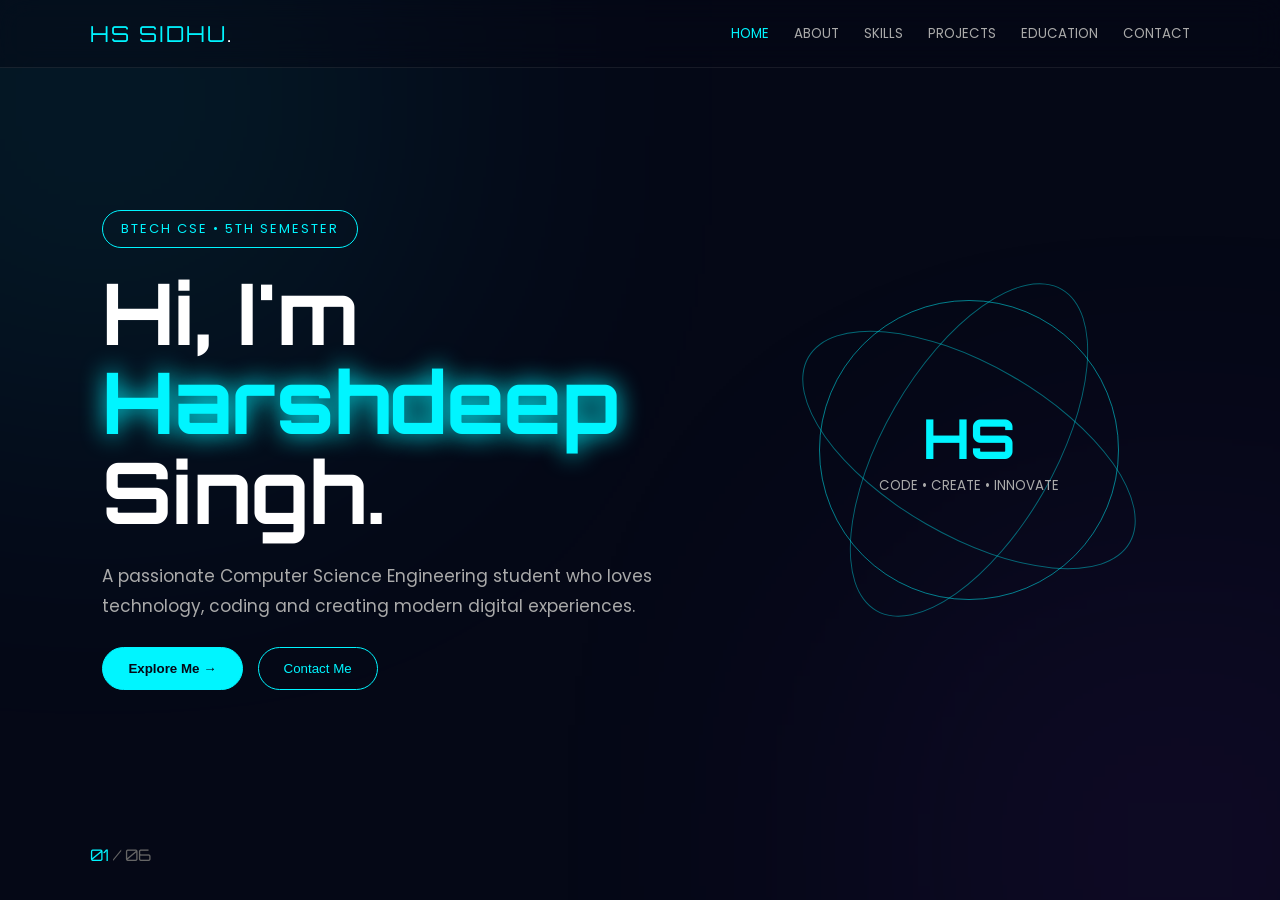
==== index.html @ 6d8c3c1b "Rename Harshdeep Singh.html to index.html" ====
<!DOCTYPE html>
<html lang="en">
<head>
<meta charset="UTF-8">
<meta name="viewport" content="width=device-width, initial-scale=1.0">
<title>Harshdeep Singh | CSE Student</title>

<style>
@import url('https://fonts.googleapis.com/css2?family=Orbitron:wght@400;500;600;700;800&family=Poppins:wght@300;400;500;600;700&display=swap');

*{
    margin:0;
    padding:0;
    box-sizing:border-box;
    scroll-behavior:smooth;
}

body{
    font-family:'Poppins',sans-serif;
    background:#050816;
    color:white;
    overflow:hidden;
}

/* BACKGROUND */
body::before{
    content:"";
    position:fixed;
    width:500px;
    height:500px;
    background:#00f5ff;
    filter:blur(180px);
    opacity:.12;
    top:-150px;
    left:-150px;
    z-index:-2;
}

body::after{
    content:"";
    position:fixed;
    width:500px;
    height:500px;
    background:#8a2be2;
    filter:blur(180px);
    opacity:.12;
    bottom:-200px;
    right:-150px;
    z-index:-2;
}

/* SLIDER */
.slider{
    width:100vw;
    height:100vh;
    display:flex;
    transition:transform .8s cubic-bezier(.77,0,.18,1);
}

.slide{
    min-width:100vw;
    height:100vh;
    padding:70px 8%;
    display:flex;
    align-items:center;
    justify-content:center;
    position:relative;
}

/* NAVBAR */
.navbar{
    position:fixed;
    top:0;
    left:0;
    width:100%;
    padding:20px 7%;
    display:flex;
    justify-content:space-between;
    align-items:center;
    z-index:100;
    background:rgba(5,8,22,.45);
    backdrop-filter:blur(15px);
    border-bottom:1px solid rgba(255,255,255,.08);
}

.logo{
    font-family:'Orbitron';
    font-size:22px;
    color:#00f5ff;
    letter-spacing:2px;
}

.logo span{
    color:#fff;
}

.menu{
    display:flex;
    gap:25px;
}

.menu button{
    background:none;
    border:none;
    color:#aaa;
    cursor:pointer;
    font-family:'Poppins';
    transition:.3s;
}

.menu button:hover,
.menu button.active{
    color:#00f5ff;
}

/* HOME */
.home-content{
    max-width:1100px;
    width:100%;
    display:grid;
    grid-template-columns:1.3fr .7fr;
    gap:50px;
    align-items:center;
}

.tag{
    display:inline-block;
    border:1px solid #00f5ff;
    color:#00f5ff;
    padding:8px 18px;
    border-radius:30px;
    font-size:13px;
    letter-spacing:2px;
    margin-bottom:20px;
}

h1{
    font-family:'Orbitron';
    font-size:clamp(42px,7vw,85px);
    line-height:1.05;
}

h1 span{
    color:#00f5ff;
    text-shadow:0 0 25px #00f5ff;
}

.home-text p{
    color:#aaa;
    margin:25px 0;
    max-width:600px;
    font-size:17px;
    line-height:1.8;
}

.buttons{
    display:flex;
    gap:15px;
}

.btn{
    padding:13px 25px;
    border-radius:30px;
    border:1px solid #00f5ff;
    color:#00f5ff;
    background:transparent;
    cursor:pointer;
    text-decoration:none;
    transition:.3s;
}

.btn.primary{
    background:#00f5ff;
    color:#050816;
    font-weight:bold;
}

.btn:hover{
    transform:translateY(-4px);
    box-shadow:0 0 25px rgba(0,245,255,.4);
}

/* PROFILE ORB */
.orb{
    width:300px;
    height:300px;
    border-radius:50%;
    border:1px solid rgba(0,245,255,.5);
    display:flex;
    align-items:center;
    justify-content:center;
    position:relative;
    animation:float 4s ease-in-out infinite;
}

.orb::before,
.orb::after{
    content:"";
    position:absolute;
    border-radius:50%;
    border:1px solid rgba(0,245,255,.4);
}

.orb::before{
    width:370px;
    height:170px;
    transform:rotate(30deg);
}

.orb::after{
    width:170px;
    height:370px;
    transform:rotate(30deg);
}

.orb-text{
    text-align:center;
    z-index:2;
}

.orb-text strong{
    display:block;
    font-family:'Orbitron';
    font-size:55px;
    color:#00f5ff;
}

.orb-text small{
    color:#aaa;
}

@keyframes float{
    50%{transform:translateY(-20px)}
}

/* GENERAL */
.container{
    width:100%;
    max-width:1100px;
}

.section-title{
    font-family:'Orbitron';
    font-size:40px;
    margin-bottom:40px;
}

.section-title span{
    color:#00f5ff;
}

.subtitle{
    color:#777;
    margin-bottom:30px;
}

/* ABOUT */
.about-grid{
    display:grid;
    grid-template-columns:1fr 1fr;
    gap:35px;
}

.glass{
    background:rgba(255,255,255,.04);
    border:1px solid rgba(255,255,255,.1);
    border-radius:20px;
    padding:30px;
    backdrop-filter:blur(15px);
    transition:.4s;
}

.glass:hover{
    transform:translateY(-8px);
    border-color:#00f5ff;
    box-shadow:0 0 30px rgba(0,245,255,.1);
}

.glass h3{
    color:#00f5ff;
    margin-bottom:15px;
}

.glass p{
    color:#aaa;
    line-height:1.8;
}

.info{
    display:grid;
    grid-template-columns:1fr 1fr;
    gap:15px;
    margin-top:20px;
}

.info div{
    padding:15px;
    background:rgba(0,245,255,.04);
    border-radius:10px;
}

.info b{
    color:#00f5ff;
    display:block;
    font-size:13px;
    margin-bottom:5px;
}

/* SKILLS */
.skills-grid{
    display:grid;
    grid-template-columns:1fr 1fr;
    gap:20px;
}

.skill{
    margin-bottom:20px;
}

.skill-header{
    display:flex;
    justify-content:space-between;
    margin-bottom:8px;
}

.skill-header span:first-child{
    color:#ddd;
}

.skill-header span:last-child{
    color:#00f5ff;
}

.bar{
    height:7px;
    background:#151a2e;
    border-radius:10px;
    overflow:hidden;
}

.progress{
    height:100%;
    background:linear-gradient(90deg,#00f5ff,#8a2be2);
    border-radius:10px;
    animation:load 2s ease;
}

@keyframes load{
    from{width:0}
}

/* PROJECTS */
.projects{
    display:grid;
    grid-template-columns:repeat(3,1fr);
    gap:20px;
}

.project{
    padding:25px;
    min-height:230px;
    border-radius:20px;
    background:linear-gradient(145deg,rgba(255,255,255,.07),rgba(255,255,255,.02));
    border:1px solid rgba(255,255,255,.1);
    transition:.4s;
    position:relative;
    overflow:hidden;
}

.project:hover{
    transform:translateY(-10px) scale(1.02);
    border-color:#00f5ff;
}

.project-number{
    font-family:'Orbitron';
    font-size:45px;
    color:rgba(0,245,255,.15);
    position:absolute;
    right:15px;
    top:5px;
}

.project h3{
    color:#00f5ff;
    margin:20px 0 10px;
}

.project p{
    color:#999;
    font-size:14px;
    line-height:1.7;
}

.project-tag{
    display:inline-block;
    margin-top:15px;
    padding:5px 10px;
    background:rgba(0,245,255,.1);
    color:#00f5ff;
    border-radius:5px;
    font-size:11px;
}

/* EDUCATION */
.timeline{
    border-left:2px solid #00f5ff;
    padding-left:30px;
}

.timeline-item{
    position:relative;
    margin-bottom:35px;
}

.timeline-item::before{
    content:"";
    position:absolute;
    width:12px;
    height:12px;
    border-radius:50%;
    background:#00f5ff;
    left:-37px;
    top:5px;
    box-shadow:0 0 15px #00f5ff;
}

.timeline-item h3{
    color:#00f5ff;
}

.timeline-item h4{
    margin:5px 0;
}

.timeline-item p{
    color:#999;
}

/* CONTACT */
.contact{
    display:grid;
    grid-template-columns:1fr 1fr;
    gap:50px;
    align-items:center;
}

.contact h2{
    font-family:'Orbitron';
    font-size:45px;
}

.contact h2 span{
    color:#00f5ff;
}

.contact p{
    color:#999;
    line-height:1.8;
    margin:20px 0;
}

.socials{
    display:flex;
    flex-wrap:wrap;
    gap:15px;
}

.social{
    padding:13px 20px;
    border:1px solid rgba(255,255,255,.15);
    border-radius:30px;
    color:#ccc;
    text-decoration:none;
    transition:.3s;
}

.social:hover{
    color:#00f5ff;
    border-color:#00f5ff;
    transform:translateY(-4px);
}

/* NAV ARROWS */
.controls{
    position:fixed;
    bottom:30px;
    right:7%;
    z-index:100;
    display:flex;
    gap:10px;
}

.arrow{
    width:45px;
    height:45px;
    border-radius:50%;
    border:1px solid #00f5ff;
    background:rgba(0,0,0,.4);
    color:#00f5ff;
    cursor:pointer;
    font-size:18px;
    transition:.3s;
}

.arrow:hover{
    background:#00f5ff;
    color:#050816;
}

/* PAGE COUNTER */
.counter{
    position:fixed;
    bottom:35px;
    left:7%;
    z-index:100;
    font-family:'Orbitron';
    color:#666;
}

.counter span{
    color:#00f5ff;
}

/* RESPONSIVE */
@media(max-width:800px){

    body{
        overflow:hidden;
    }

    .navbar{
        padding:18px 5%;
    }

    .menu{
        display:none;
    }

    .slide{
        padding:90px 7% 70px;
        overflow-y:auto;
    }

    .home-content,
    .about-grid,
    .skills-grid,
    .contact{
        grid-template-columns:1fr;
    }

    .orb{
        width:190px;
        height:190px;
        margin:auto;
    }

    .orb::before{
        width:240px;
    }

    .orb::after{
        height:240px;
    }

    .orb-text strong{
        font-size:35px;
    }

    .projects{
        grid-template-columns:1fr;
    }

    h1{
        font-size:45px;
    }

    .section-title{
        font-size:30px;
    }

    .contact h2{
        font-size:35px;
    }
}
</style>
</head>

<body>

<!-- NAVBAR -->
<nav class="navbar">

    <div class="logo">
        HS SIDHU<span>.</span>
    </div>

    <div class="menu">
        <button onclick="goTo(0)" class="active">HOME</button>
        <button onclick="goTo(1)">ABOUT</button>
        <button onclick="goTo(2)">SKILLS</button>
        <button onclick="goTo(3)">PROJECTS</button>
        <button onclick="goTo(4)">EDUCATION</button>
        <button onclick="goTo(5)">CONTACT</button>
    </div>

</nav>


<!-- SLIDES -->
<div class="slider" id="slider">

    <!-- HOME -->
    <section class="slide">

        <div class="home-content">

            <div class="home-text">

                <div class="tag">
                    BTECH CSE • 5TH SEMESTER
                </div>

                <h1>
                    Hi, I'm<br>
                    <span>Harshdeep</span><br>
                    Singh.
                </h1>

                <p>
                    A passionate Computer Science Engineering student
                    who loves technology, coding and creating modern
                    digital experiences.
                </p>

                <div class="buttons">
                    <button class="btn primary" onclick="goTo(1)">
                        Explore Me →
                    </button>

                    <button class="btn" onclick="goTo(5)">
                        Contact Me
                    </button>
                </div>

            </div>

            <div class="orb">

                <div class="orb-text">
                    <strong>HS</strong>
                    <small>CODE • CREATE • INNOVATE</small>
                </div>

            </div>

        </div>

    </section>


    <!-- ABOUT -->
    <section class="slide">

        <div class="container">

            <div class="section-title">
                About <span>Me</span>
            </div>

            <p class="subtitle">
                A little introduction about who I am.
            </p>

            <div class="about-grid">

                <div class="glass">

                    <h3>Who Am I?</h3>

                    <p>
                        I'm Harshdeep Singh, a B.Tech Computer Science
                        Engineering student currently studying in my
                        5th semester. I am interested in software
                        development, web technologies and learning
                        new technologies.
                    </p>

                    <p style="margin-top:15px;">
                        My goal is to continuously improve my technical
                        skills and build projects that combine
                        creativity with technology.
                    </p>

                </div>

                <div class="glass">

                    <h3>Quick Info</h3>

                    <div class="info">

                        <div>
                            <b>NAME</b>
                            Harshdeep Singh
                        </div>

                        <div>
                            <b>COURSE</b>
                            B.Tech CSE
                        </div>

                        <div>
                            <b>SEMESTER</b>
                            5th Semester
                        </div>

                        <div>
                            <b>FIELD</b>
                            Computer Science
                        </div>

                        <div>
                            <b>INTEREST</b>
                            Technology
                        </div>

                        <div>
                            <b>GOAL</b>
                            Software Developer
                        </div>

                    </div>

                </div>

            </div>

        </div>

    </section>


    <!-- SKILLS -->
    <section class="slide">

        <div class="container">

            <div class="section-title">
                My <span>Skills</span>
            </div>

            <p class="subtitle">
                Technologies and areas I'm currently learning.
            </p>

            <div class="skills-grid">

                <div class="glass">

                    <div class="skill">
                        <div class="skill-header">
                            <span>HTML</span>
                            <span>90%</span>
                        </div>

                        <div class="bar">
                            <div class="progress" style="width:90%"></div>
                        </div>
                    </div>

                    <div class="skill">
                        <div class="skill-header">
                            <span>CSS</span>
                            <span>85%</span>
                        </div>

                        <div class="bar">
                            <div class="progress" style="width:85%"></div>
                        </div>
                    </div>

                    <div class="skill">
                        <div class="skill-header">
                            <span>JavaScript</span>
                            <span>75%</span>
                        </div>

                        <div class="bar">
                            <div class="progress" style="width:75%"></div>
                        </div>
                    </div>

                    <div class="skill">
                        <div class="skill-header">
                            <span>Python</span>
                            <span>70%</span>
                        </div>

                        <div class="bar">
                            <div class="progress" style="width:70%"></div>
                        </div>
                    </div>

                </div>


                <div class="glass">

                    <div class="skill">
                        <div class="skill-header">
                            <span>C / C++</span>
                            <span>75%</span>
                        </div>

                        <div class="bar">
                            <div class="progress" style="width:75%"></div>
                        </div>
                    </div>

                    <div class="skill">
                        <div class="skill-header">
                            <span>SQL</span>
                            <span>65%</span>
                        </div>

                        <div class="bar">
                            <div class="progress" style="width:65%"></div>
                        </div>
                    </div>

                    <div class="skill">
                        <div class="skill-header">
                            <span>Problem Solving</span>
                            <span>80%</span>
                        </div>

                        <div class="bar">
                            <div class="progress" style="width:80%"></div>
                        </div>
                    </div>

                    <div class="skill">
                        <div class="skill-header">
                            <span>UI Design</span>
                            <span>70%</span>
                        </div>

                        <div class="bar">
                            <div class="progress" style="width:70%"></div>
                        </div>
                    </div>

                </div>

            </div>

        </div>

    </section>


    <!-- PROJECTS -->
    <section class="slide">

        <div class="container">

            <div class="section-title">
                My <span>Projects</span>
            </div>

            <p class="subtitle">
                Some projects that represent my learning and creativity.
            </p>

            <div class="projects">

                <div class="project">

                    <div class="project-number">01</div>

                    <h3>Portfolio Website</h3>

                    <p>
                        A modern responsive personal portfolio website
                        designed to showcase my skills, projects and
                        academic journey.
                    </p>

                    <span class="project-tag">
                        HTML • CSS • JavaScript
                    </span>

                </div>


                <div class="project">

                    <div class="project-number">02</div>

                    <h3>Student Management</h3>

                    <p>
                        A student management system concept for storing
                        and managing student information efficiently.
                    </p>

                    <span class="project-tag">
                        C++ • SQL
                    </span>

                </div>


                <div class="project">

                    <div class="project-number">03</div>

                    <h3>Web Application</h3>

                    <p>
                        A responsive web application created to
                        experiment with modern frontend design and
                        JavaScript interactions.
                    </p>

                    <span class="project-tag">
                        HTML • CSS • JS
                    </span>

                </div>

            </div>

        </div>

    </section>


    <!-- EDUCATION -->
    <section class="slide">

        <div class="container">

            <div class="section-title">
                My <span>Journey</span>
            </div>

            <p class="subtitle">
                My educational journey so far.
            </p>

            <div class="timeline">

                <div class="timeline-item">

                    <h3>2024 — Present</h3>

                    <h4>B.Tech Computer Science Engineering</h4>

                    <p>
                        Currently pursuing B.Tech CSE and studying
                        in 5th semester.
                    </p>

                </div>


                <div class="timeline-item">

                    <h3>2023 — 2024</h3>

                    <h4>Higher Secondary Education</h4>

                    <p>
                        Completed higher secondary education and
                        developed interest in computer science.
                    </p>

                </div>


                <div class="timeline-item">

                    <h3>Academic Growth</h3>

                    <h4>Learning • Exploring • Building</h4>

                    <p>
                        Continuously improving programming skills,
                        exploring web development and building
                        personal projects.
                    </p>

                </div>

            </div>

        </div>

    </section>


    <!-- CONTACT -->
    <section class="slide">

        <div class="container">

            <div class="contact">

                <div>

                    <div class="tag">
                        LET'S CONNECT
                    </div>

                    <h2>
                        Let's build<br>
                        something <span>great.</span>
                    </h2>

                    <p>
                        I'm always interested in learning new things,
                        working on interesting projects and connecting
                        with people who love technology.
                    </p>

                    <div class="socials">

                        <a class="social"
                           href="https://instagram.com/harsh_sidhux"
                           target="_blank">
                           Instagram
                        </a>

                        <a class="social"
                           href="https://facebook.com/Sidhu.harshx"
                           target="_blank">
                           Facebook
                        </a>

                        <a class="social"
                           href="sidhuharsh739@gmail.com">
                           Email
                        </a>

                    </div>

                </div>


                <div class="glass">

                    <h3>CONTACT DETAILS</h3>

                    <div class="info">

                        <div>
                            <b>NAME</b>
                            Harshdeep Singh
                        </div>

                        <div>
                            <b>COURSE</b>
                            B.Tech CSE
                        </div>

                        <div>
                            <b>SEMESTER</b>
                            5th
                        </div>

                        <div>
                            <b>STATUS</b>
                            Student
                        </div>

                    </div>

                    <br>

                    <p>
                        📧 sidhuharsh739@gmail.com
                    </p>

                    <p>
                        📱 +91 98726 56581
                    </p>

                </div>

            </div>

        </div>

    </section>

</div>


<!-- PAGE COUNTER -->
<div class="counter">
    <span id="current">01</span> / 06
</div>

<script>

let currentSlide = 0;

const slider = document.getElementById("slider");
const counter = document.getElementById("current");
const menuButtons = document.querySelectorAll(".menu button");

function goTo(index){

    if(index < 0) index = 0;
    if(index > 5) index = 5;

    currentSlide = index;

    slider.style.transform =
        `translateX(-${currentSlide * 100}vw)`;

    counter.textContent =
        String(currentSlide + 1).padStart(2,'0');

    menuButtons.forEach((button,i)=>{
        button.classList.toggle(
            "active",
            i === currentSlide
        );
    });
}

function nextSlide(){

    if(currentSlide < 5){
        goTo(currentSlide + 1);
    }else{
        goTo(0);
    }

}

function previousSlide(){

    if(currentSlide > 0){
        goTo(currentSlide - 1);
    }else{
        goTo(5);
    }

}


/* KEYBOARD NAVIGATION */

document.addEventListener("keydown",function(e){

    if(e.key === "ArrowRight"){
        nextSlide();
    }

    if(e.key === "ArrowLeft"){
        previousSlide();
    }

});


/* MOUSE WHEEL NAVIGATION */

let wheelLock = false;

document.addEventListener("wheel",function(e){

    if(wheelLock) return;

    wheelLock = true;

    if(e.deltaY > 0){
        nextSlide();
    }else{
        previousSlide();
    }

    setTimeout(()=>{
        wheelLock = false;
    },900);

});


/* TOUCH SWIPE */

let touchStart = 0;

document.addEventListener("touchstart",function(e){
    touchStart = e.changedTouches[0].screenX;
});

document.addEventListener("touchend",function(e){

    let touchEnd = e.changedTouches[0].screenX;

    if(touchStart - touchEnd > 50){
        nextSlide();
    }

    if(touchEnd - touchStart > 50){
        previousSlide();
    }

});

</script>

</body>
</html>
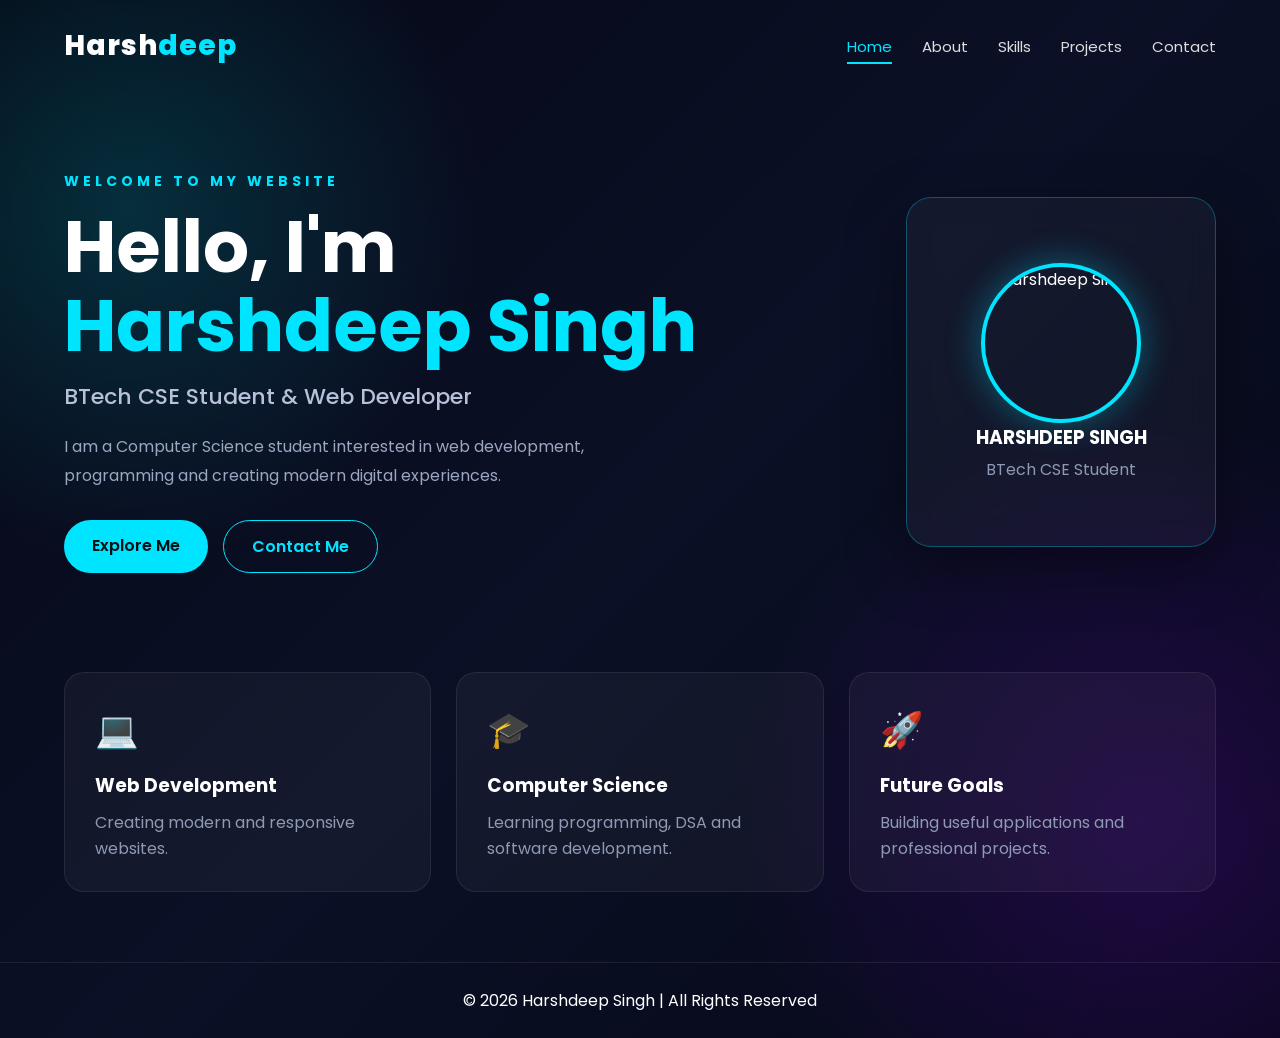
==== commit 6648c04e: "Add files via upload" ====
--- a/index.html
+++ b/index.html
@@ -1,1219 +1,85 @@
 <!DOCTYPE html>
 <html lang="en">
 <head>
-<meta charset="UTF-8">
-<meta name="viewport" content="width=device-width, initial-scale=1.0">
-<title>Harshdeep Singh | CSE Student</title>
-
-<style>
-@import url('https://fonts.googleapis.com/css2?family=Orbitron:wght@400;500;600;700;800&family=Poppins:wght@300;400;500;600;700&display=swap');
-
-*{
-    margin:0;
-    padding:0;
-    box-sizing:border-box;
-    scroll-behavior:smooth;
-}
-
-body{
-    font-family:'Poppins',sans-serif;
-    background:#050816;
-    color:white;
-    overflow:hidden;
-}
-
-/* BACKGROUND */
-body::before{
-    content:"";
-    position:fixed;
-    width:500px;
-    height:500px;
-    background:#00f5ff;
-    filter:blur(180px);
-    opacity:.12;
-    top:-150px;
-    left:-150px;
-    z-index:-2;
-}
-
-body::after{
-    content:"";
-    position:fixed;
-    width:500px;
-    height:500px;
-    background:#8a2be2;
-    filter:blur(180px);
-    opacity:.12;
-    bottom:-200px;
-    right:-150px;
-    z-index:-2;
-}
-
-/* SLIDER */
-.slider{
-    width:100vw;
-    height:100vh;
-    display:flex;
-    transition:transform .8s cubic-bezier(.77,0,.18,1);
-}
-
-.slide{
-    min-width:100vw;
-    height:100vh;
-    padding:70px 8%;
-    display:flex;
-    align-items:center;
-    justify-content:center;
-    position:relative;
-}
-
-/* NAVBAR */
-.navbar{
-    position:fixed;
-    top:0;
-    left:0;
-    width:100%;
-    padding:20px 7%;
-    display:flex;
-    justify-content:space-between;
-    align-items:center;
-    z-index:100;
-    background:rgba(5,8,22,.45);
-    backdrop-filter:blur(15px);
-    border-bottom:1px solid rgba(255,255,255,.08);
-}
-
-.logo{
-    font-family:'Orbitron';
-    font-size:22px;
-    color:#00f5ff;
-    letter-spacing:2px;
-}
-
-.logo span{
-    color:#fff;
-}
-
-.menu{
-    display:flex;
-    gap:25px;
-}
-
-.menu button{
-    background:none;
-    border:none;
-    color:#aaa;
-    cursor:pointer;
-    font-family:'Poppins';
-    transition:.3s;
-}
-
-.menu button:hover,
-.menu button.active{
-    color:#00f5ff;
-}
-
-/* HOME */
-.home-content{
-    max-width:1100px;
-    width:100%;
-    display:grid;
-    grid-template-columns:1.3fr .7fr;
-    gap:50px;
-    align-items:center;
-}
-
-.tag{
-    display:inline-block;
-    border:1px solid #00f5ff;
-    color:#00f5ff;
-    padding:8px 18px;
-    border-radius:30px;
-    font-size:13px;
-    letter-spacing:2px;
-    margin-bottom:20px;
-}
-
-h1{
-    font-family:'Orbitron';
-    font-size:clamp(42px,7vw,85px);
-    line-height:1.05;
-}
-
-h1 span{
-    color:#00f5ff;
-    text-shadow:0 0 25px #00f5ff;
-}
-
-.home-text p{
-    color:#aaa;
-    margin:25px 0;
-    max-width:600px;
-    font-size:17px;
-    line-height:1.8;
-}
-
-.buttons{
-    display:flex;
-    gap:15px;
-}
-
-.btn{
-    padding:13px 25px;
-    border-radius:30px;
-    border:1px solid #00f5ff;
-    color:#00f5ff;
-    background:transparent;
-    cursor:pointer;
-    text-decoration:none;
-    transition:.3s;
-}
-
-.btn.primary{
-    background:#00f5ff;
-    color:#050816;
-    font-weight:bold;
-}
-
-.btn:hover{
-    transform:translateY(-4px);
-    box-shadow:0 0 25px rgba(0,245,255,.4);
-}
-
-/* PROFILE ORB */
-.orb{
-    width:300px;
-    height:300px;
-    border-radius:50%;
-    border:1px solid rgba(0,245,255,.5);
-    display:flex;
-    align-items:center;
-    justify-content:center;
-    position:relative;
-    animation:float 4s ease-in-out infinite;
-}
-
-.orb::before,
-.orb::after{
-    content:"";
-    position:absolute;
-    border-radius:50%;
-    border:1px solid rgba(0,245,255,.4);
-}
-
-.orb::before{
-    width:370px;
-    height:170px;
-    transform:rotate(30deg);
-}
-
-.orb::after{
-    width:170px;
-    height:370px;
-    transform:rotate(30deg);
-}
-
-.orb-text{
-    text-align:center;
-    z-index:2;
-}
-
-.orb-text strong{
-    display:block;
-    font-family:'Orbitron';
-    font-size:55px;
-    color:#00f5ff;
-}
-
-.orb-text small{
-    color:#aaa;
-}
-
-@keyframes float{
-    50%{transform:translateY(-20px)}
-}
-
-/* GENERAL */
-.container{
-    width:100%;
-    max-width:1100px;
-}
-
-.section-title{
-    font-family:'Orbitron';
-    font-size:40px;
-    margin-bottom:40px;
-}
-
-.section-title span{
-    color:#00f5ff;
-}
-
-.subtitle{
-    color:#777;
-    margin-bottom:30px;
-}
-
-/* ABOUT */
-.about-grid{
-    display:grid;
-    grid-template-columns:1fr 1fr;
-    gap:35px;
-}
-
-.glass{
-    background:rgba(255,255,255,.04);
-    border:1px solid rgba(255,255,255,.1);
-    border-radius:20px;
-    padding:30px;
-    backdrop-filter:blur(15px);
-    transition:.4s;
-}
-
-.glass:hover{
-    transform:translateY(-8px);
-    border-color:#00f5ff;
-    box-shadow:0 0 30px rgba(0,245,255,.1);
-}
-
-.glass h3{
-    color:#00f5ff;
-    margin-bottom:15px;
-}
-
-.glass p{
-    color:#aaa;
-    line-height:1.8;
-}
-
-.info{
-    display:grid;
-    grid-template-columns:1fr 1fr;
-    gap:15px;
-    margin-top:20px;
-}
-
-.info div{
-    padding:15px;
-    background:rgba(0,245,255,.04);
-    border-radius:10px;
-}
-
-.info b{
-    color:#00f5ff;
-    display:block;
-    font-size:13px;
-    margin-bottom:5px;
-}
-
-/* SKILLS */
-.skills-grid{
-    display:grid;
-    grid-template-columns:1fr 1fr;
-    gap:20px;
-}
-
-.skill{
-    margin-bottom:20px;
-}
-
-.skill-header{
-    display:flex;
-    justify-content:space-between;
-    margin-bottom:8px;
-}
-
-.skill-header span:first-child{
-    color:#ddd;
-}
-
-.skill-header span:last-child{
-    color:#00f5ff;
-}
-
-.bar{
-    height:7px;
-    background:#151a2e;
-    border-radius:10px;
-    overflow:hidden;
-}
-
-.progress{
-    height:100%;
-    background:linear-gradient(90deg,#00f5ff,#8a2be2);
-    border-radius:10px;
-    animation:load 2s ease;
-}
-
-@keyframes load{
-    from{width:0}
-}
-
-/* PROJECTS */
-.projects{
-    display:grid;
-    grid-template-columns:repeat(3,1fr);
-    gap:20px;
-}
-
-.project{
-    padding:25px;
-    min-height:230px;
-    border-radius:20px;
-    background:linear-gradient(145deg,rgba(255,255,255,.07),rgba(255,255,255,.02));
-    border:1px solid rgba(255,255,255,.1);
-    transition:.4s;
-    position:relative;
-    overflow:hidden;
-}
-
-.project:hover{
-    transform:translateY(-10px) scale(1.02);
-    border-color:#00f5ff;
-}
-
-.project-number{
-    font-family:'Orbitron';
-    font-size:45px;
-    color:rgba(0,245,255,.15);
-    position:absolute;
-    right:15px;
-    top:5px;
-}
-
-.project h3{
-    color:#00f5ff;
-    margin:20px 0 10px;
-}
-
-.project p{
-    color:#999;
-    font-size:14px;
-    line-height:1.7;
-}
-
-.project-tag{
-    display:inline-block;
-    margin-top:15px;
-    padding:5px 10px;
-    background:rgba(0,245,255,.1);
-    color:#00f5ff;
-    border-radius:5px;
-    font-size:11px;
-}
-
-/* EDUCATION */
-.timeline{
-    border-left:2px solid #00f5ff;
-    padding-left:30px;
-}
-
-.timeline-item{
-    position:relative;
-    margin-bottom:35px;
-}
-
-.timeline-item::before{
-    content:"";
-    position:absolute;
-    width:12px;
-    height:12px;
-    border-radius:50%;
-    background:#00f5ff;
-    left:-37px;
-    top:5px;
-    box-shadow:0 0 15px #00f5ff;
-}
-
-.timeline-item h3{
-    color:#00f5ff;
-}
-
-.timeline-item h4{
-    margin:5px 0;
-}
-
-.timeline-item p{
-    color:#999;
-}
-
-/* CONTACT */
-.contact{
-    display:grid;
-    grid-template-columns:1fr 1fr;
-    gap:50px;
-    align-items:center;
-}
-
-.contact h2{
-    font-family:'Orbitron';
-    font-size:45px;
-}
-
-.contact h2 span{
-    color:#00f5ff;
-}
-
-.contact p{
-    color:#999;
-    line-height:1.8;
-    margin:20px 0;
-}
-
-.socials{
-    display:flex;
-    flex-wrap:wrap;
-    gap:15px;
-}
-
-.social{
-    padding:13px 20px;
-    border:1px solid rgba(255,255,255,.15);
-    border-radius:30px;
-    color:#ccc;
-    text-decoration:none;
-    transition:.3s;
-}
-
-.social:hover{
-    color:#00f5ff;
-    border-color:#00f5ff;
-    transform:translateY(-4px);
-}
-
-/* NAV ARROWS */
-.controls{
-    position:fixed;
-    bottom:30px;
-    right:7%;
-    z-index:100;
-    display:flex;
-    gap:10px;
-}
-
-.arrow{
-    width:45px;
-    height:45px;
-    border-radius:50%;
-    border:1px solid #00f5ff;
-    background:rgba(0,0,0,.4);
-    color:#00f5ff;
-    cursor:pointer;
-    font-size:18px;
-    transition:.3s;
-}
-
-.arrow:hover{
-    background:#00f5ff;
-    color:#050816;
-}
-
-/* PAGE COUNTER */
-.counter{
-    position:fixed;
-    bottom:35px;
-    left:7%;
-    z-index:100;
-    font-family:'Orbitron';
-    color:#666;
-}
-
-.counter span{
-    color:#00f5ff;
-}
-
-/* RESPONSIVE */
-@media(max-width:800px){
-
-    body{
-        overflow:hidden;
-    }
-
-    .navbar{
-        padding:18px 5%;
-    }
-
-    .menu{
-        display:none;
-    }
-
-    .slide{
-        padding:90px 7% 70px;
-        overflow-y:auto;
-    }
-
-    .home-content,
-    .about-grid,
-    .skills-grid,
-    .contact{
-        grid-template-columns:1fr;
-    }
-
-    .orb{
-        width:190px;
-        height:190px;
-        margin:auto;
-    }
-
-    .orb::before{
-        width:240px;
-    }
-
-    .orb::after{
-        height:240px;
-    }
-
-    .orb-text strong{
-        font-size:35px;
-    }
-
-    .projects{
-        grid-template-columns:1fr;
-    }
-
-    h1{
-        font-size:45px;
-    }
-
-    .section-title{
-        font-size:30px;
-    }
-
-    .contact h2{
-        font-size:35px;
-    }
-}
-</style>
+    <meta charset="UTF-8">
+    <meta name="viewport" content="width=device-width, initial-scale=1.0">
+    <title>Harshdeep Singh | Home</title>
+    <link rel="stylesheet" href="style.css">
 </head>
 
 <body>
 
-<!-- NAVBAR -->
-<nav class="navbar">
+<header>
+    <nav class="navbar">
+        <div class="logo">Harsh<span>deep</span></div>
 
-    <div class="logo">
-        HS SIDHU<span>.</span>
-    </div>
+        <ul class="nav-links">
+            <li><a href="index.html" class="active">Home</a></li>
+            <li><a href="about.html">About</a></li>
+            <li><a href="skills.html">Skills</a></li>
+            <li><a href="projects.html">Projects</a></li>
+            <li><a href="contact.html">Contact</a></li>
+        </ul>
+    </nav>
+</header>
 
-    <div class="menu">
-        <button onclick="goTo(0)" class="active">HOME</button>
-        <button onclick="goTo(1)">ABOUT</button>
-        <button onclick="goTo(2)">SKILLS</button>
-        <button onclick="goTo(3)">PROJECTS</button>
-        <button onclick="goTo(4)">EDUCATION</button>
-        <button onclick="goTo(5)">CONTACT</button>
-    </div>
+<main class="home">
 
-</nav>
+    <section class="hero">
+        <div class="hero-content">
+            <p class="small-title">WELCOME TO MY WEBSITE</p>
 
+            <h1>Hello, I'm <span>Harshdeep Singh</span></h1>
 
-<!-- SLIDES -->
-<div class="slider" id="slider">
+            <h2>BTech CSE Student & Web Developer</h2>
 
-    <!-- HOME -->
-    <section class="slide">
+            <p>
+                I am a Computer Science student interested in web development,
+                programming and creating modern digital experiences.
+            </p>
 
-        <div class="home-content">
+            <div class="buttons">
+                <a href="about.html" class="btn">Explore Me</a>
+                <a href="contact.html" class="btn btn-outline">Contact Me</a>
+            </div>
+        </div>
 
-            <div class="home-text">
+        <div class="hero-card">
+            <div class="circle">
+                <img src="IMG_20250428_212321_256.WEBP" alt="Harshdeep Singh">
+            </div>
+            <h3>HARSHDEEP SINGH</h3>
+            <p>BTech CSE Student</p>
+        </div>
+    </section>
 
-                <div class="tag">
-                    BTECH CSE • 5TH SEMESTER
-                </div>
+    <section class="quick-section">
 
-                <h1>
-                    Hi, I'm<br>
-                    <span>Harshdeep</span><br>
-                    Singh.
-                </h1>
+        <div class="quick-card">
+            <div class="icon">💻</div>
+            <h3>Web Development</h3>
+            <p>Creating modern and responsive websites.</p>
+        </div>
 
-                <p>
-                    A passionate Computer Science Engineering student
-                    who loves technology, coding and creating modern
-                    digital experiences.
-                </p>
+        <div class="quick-card">
+            <div class="icon">🎓</div>
+            <h3>Computer Science</h3>
+            <p>Learning programming, DSA and software development.</p>
+        </div>
 
-                <div class="buttons">
-                    <button class="btn primary" onclick="goTo(1)">
-                        Explore Me →
-                    </button>
-
-                    <button class="btn" onclick="goTo(5)">
-                        Contact Me
-                    </button>
-                </div>
-
-            </div>
-
-            <div class="orb">
-
-                <div class="orb-text">
-                    <strong>HS</strong>
-                    <small>CODE • CREATE • INNOVATE</small>
-                </div>
-
-            </div>
-
+        <div class="quick-card">
+            <div class="icon">🚀</div>
+            <h3>Future Goals</h3>
+            <p>Building useful applications and professional projects.</p>
         </div>
 
     </section>
 
+</main>
 
-    <!-- ABOUT -->
-    <section class="slide">
-
-        <div class="container">
-
-            <div class="section-title">
-                About <span>Me</span>
-            </div>
-
-            <p class="subtitle">
-                A little introduction about who I am.
-            </p>
-
-            <div class="about-grid">
-
-                <div class="glass">
-
-                    <h3>Who Am I?</h3>
-
-                    <p>
-                        I'm Harshdeep Singh, a B.Tech Computer Science
-                        Engineering student currently studying in my
-                        5th semester. I am interested in software
-                        development, web technologies and learning
-                        new technologies.
-                    </p>
-
-                    <p style="margin-top:15px;">
-                        My goal is to continuously improve my technical
-                        skills and build projects that combine
-                        creativity with technology.
-                    </p>
-
-                </div>
-
-                <div class="glass">
-
-                    <h3>Quick Info</h3>
-
-                    <div class="info">
-
-                        <div>
-                            <b>NAME</b>
-                            Harshdeep Singh
-                        </div>
-
-                        <div>
-                            <b>COURSE</b>
-                            B.Tech CSE
-                        </div>
-
-                        <div>
-                            <b>SEMESTER</b>
-                            5th Semester
-                        </div>
-
-                        <div>
-                            <b>FIELD</b>
-                            Computer Science
-                        </div>
-
-                        <div>
-                            <b>INTEREST</b>
-                            Technology
-                        </div>
-
-                        <div>
-                            <b>GOAL</b>
-                            Software Developer
-                        </div>
-
-                    </div>
-
-                </div>
-
-            </div>
-
-        </div>
-
-    </section>
-
-
-    <!-- SKILLS -->
-    <section class="slide">
-
-        <div class="container">
-
-            <div class="section-title">
-                My <span>Skills</span>
-            </div>
-
-            <p class="subtitle">
-                Technologies and areas I'm currently learning.
-            </p>
-
-            <div class="skills-grid">
-
-                <div class="glass">
-
-                    <div class="skill">
-                        <div class="skill-header">
-                            <span>HTML</span>
-                            <span>90%</span>
-                        </div>
-
-                        <div class="bar">
-                            <div class="progress" style="width:90%"></div>
-                        </div>
-                    </div>
-
-                    <div class="skill">
-                        <div class="skill-header">
-                            <span>CSS</span>
-                            <span>85%</span>
-                        </div>
-
-                        <div class="bar">
-                            <div class="progress" style="width:85%"></div>
-                        </div>
-                    </div>
-
-                    <div class="skill">
-                        <div class="skill-header">
-                            <span>JavaScript</span>
-                            <span>75%</span>
-                        </div>
-
-                        <div class="bar">
-                            <div class="progress" style="width:75%"></div>
-                        </div>
-                    </div>
-
-                    <div class="skill">
-                        <div class="skill-header">
-                            <span>Python</span>
-                            <span>70%</span>
-                        </div>
-
-                        <div class="bar">
-                            <div class="progress" style="width:70%"></div>
-                        </div>
-                    </div>
-
-                </div>
-
-
-                <div class="glass">
-
-                    <div class="skill">
-                        <div class="skill-header">
-                            <span>C / C++</span>
-                            <span>75%</span>
-                        </div>
-
-                        <div class="bar">
-                            <div class="progress" style="width:75%"></div>
-                        </div>
-                    </div>
-
-                    <div class="skill">
-                        <div class="skill-header">
-                            <span>SQL</span>
-                            <span>65%</span>
-                        </div>
-
-                        <div class="bar">
-                            <div class="progress" style="width:65%"></div>
-                        </div>
-                    </div>
-
-                    <div class="skill">
-                        <div class="skill-header">
-                            <span>Problem Solving</span>
-                            <span>80%</span>
-                        </div>
-
-                        <div class="bar">
-                            <div class="progress" style="width:80%"></div>
-                        </div>
-                    </div>
-
-                    <div class="skill">
-                        <div class="skill-header">
-                            <span>UI Design</span>
-                            <span>70%</span>
-                        </div>
-
-                        <div class="bar">
-                            <div class="progress" style="width:70%"></div>
-                        </div>
-                    </div>
-
-                </div>
-
-            </div>
-
-        </div>
-
-    </section>
-
-
-    <!-- PROJECTS -->
-    <section class="slide">
-
-        <div class="container">
-
-            <div class="section-title">
-                My <span>Projects</span>
-            </div>
-
-            <p class="subtitle">
-                Some projects that represent my learning and creativity.
-            </p>
-
-            <div class="projects">
-
-                <div class="project">
-
-                    <div class="project-number">01</div>
-
-                    <h3>Portfolio Website</h3>
-
-                    <p>
-                        A modern responsive personal portfolio website
-                        designed to showcase my skills, projects and
-                        academic journey.
-                    </p>
-
-                    <span class="project-tag">
-                        HTML • CSS • JavaScript
-                    </span>
-
-                </div>
-
-
-                <div class="project">
-
-                    <div class="project-number">02</div>
-
-                    <h3>Student Management</h3>
-
-                    <p>
-                        A student management system concept for storing
-                        and managing student information efficiently.
-                    </p>
-
-                    <span class="project-tag">
-                        C++ • SQL
-                    </span>
-
-                </div>
-
-
-                <div class="project">
-
-                    <div class="project-number">03</div>
-
-                    <h3>Web Application</h3>
-
-                    <p>
-                        A responsive web application created to
-                        experiment with modern frontend design and
-                        JavaScript interactions.
-                    </p>
-
-                    <span class="project-tag">
-                        HTML • CSS • JS
-                    </span>
-
-                </div>
-
-            </div>
-
-        </div>
-
-    </section>
-
-
-    <!-- EDUCATION -->
-    <section class="slide">
-
-        <div class="container">
-
-            <div class="section-title">
-                My <span>Journey</span>
-            </div>
-
-            <p class="subtitle">
-                My educational journey so far.
-            </p>
-
-            <div class="timeline">
-
-                <div class="timeline-item">
-
-                    <h3>2024 — Present</h3>
-
-                    <h4>B.Tech Computer Science Engineering</h4>
-
-                    <p>
-                        Currently pursuing B.Tech CSE and studying
-                        in 5th semester.
-                    </p>
-
-                </div>
-
-
-                <div class="timeline-item">
-
-                    <h3>2023 — 2024</h3>
-
-                    <h4>Higher Secondary Education</h4>
-
-                    <p>
-                        Completed higher secondary education and
-                        developed interest in computer science.
-                    </p>
-
-                </div>
-
-
-                <div class="timeline-item">
-
-                    <h3>Academic Growth</h3>
-
-                    <h4>Learning • Exploring • Building</h4>
-
-                    <p>
-                        Continuously improving programming skills,
-                        exploring web development and building
-                        personal projects.
-                    </p>
-
-                </div>
-
-            </div>
-
-        </div>
-
-    </section>
-
-
-    <!-- CONTACT -->
-    <section class="slide">
-
-        <div class="container">
-
-            <div class="contact">
-
-                <div>
-
-                    <div class="tag">
-                        LET'S CONNECT
-                    </div>
-
-                    <h2>
-                        Let's build<br>
-                        something <span>great.</span>
-                    </h2>
-
-                    <p>
-                        I'm always interested in learning new things,
-                        working on interesting projects and connecting
-                        with people who love technology.
-                    </p>
-
-                    <div class="socials">
-
-                        <a class="social"
-                           href="https://instagram.com/harsh_sidhux"
-                           target="_blank">
-                           Instagram
-                        </a>
-
-                        <a class="social"
-                           href="https://facebook.com/Sidhu.harshx"
-                           target="_blank">
-                           Facebook
-                        </a>
-
-                        <a class="social"
-                           href="sidhuharsh739@gmail.com">
-                           Email
-                        </a>
-
-                    </div>
-
-                </div>
-
-
-                <div class="glass">
-
-                    <h3>CONTACT DETAILS</h3>
-
-                    <div class="info">
-
-                        <div>
-                            <b>NAME</b>
-                            Harshdeep Singh
-                        </div>
-
-                        <div>
-                            <b>COURSE</b>
-                            B.Tech CSE
-                        </div>
-
-                        <div>
-                            <b>SEMESTER</b>
-                            5th
-                        </div>
-
-                        <div>
-                            <b>STATUS</b>
-                            Student
-                        </div>
-
-                    </div>
-
-                    <br>
-
-                    <p>
-                        📧 sidhuharsh739@gmail.com
-                    </p>
-
-                    <p>
-                        📱 +91 98726 56581
-                    </p>
-
-                </div>
-
-            </div>
-
-        </div>
-
-    </section>
-
-</div>
-
-
-<!-- PAGE COUNTER -->
-<div class="counter">
-    <span id="current">01</span> / 06
-</div>
-
-<script>
-
-let currentSlide = 0;
-
-const slider = document.getElementById("slider");
-const counter = document.getElementById("current");
-const menuButtons = document.querySelectorAll(".menu button");
-
-function goTo(index){
-
-    if(index < 0) index = 0;
-    if(index > 5) index = 5;
-
-    currentSlide = index;
-
-    slider.style.transform =
-        `translateX(-${currentSlide * 100}vw)`;
-
-    counter.textContent =
-        String(currentSlide + 1).padStart(2,'0');
-
-    menuButtons.forEach((button,i)=>{
-        button.classList.toggle(
-            "active",
-            i === currentSlide
-        );
-    });
-}
-
-function nextSlide(){
-
-    if(currentSlide < 5){
-        goTo(currentSlide + 1);
-    }else{
-        goTo(0);
-    }
-
-}
-
-function previousSlide(){
-
-    if(currentSlide > 0){
-        goTo(currentSlide - 1);
-    }else{
-        goTo(5);
-    }
-
-}
-
-
-/* KEYBOARD NAVIGATION */
-
-document.addEventListener("keydown",function(e){
-
-    if(e.key === "ArrowRight"){
-        nextSlide();
-    }
-
-    if(e.key === "ArrowLeft"){
-        previousSlide();
-    }
-
-});
-
-
-/* MOUSE WHEEL NAVIGATION */
-
-let wheelLock = false;
-
-document.addEventListener("wheel",function(e){
-
-    if(wheelLock) return;
-
-    wheelLock = true;
-
-    if(e.deltaY > 0){
-        nextSlide();
-    }else{
-        previousSlide();
-    }
-
-    setTimeout(()=>{
-        wheelLock = false;
-    },900);
-
-});
-
-
-/* TOUCH SWIPE */
-
-let touchStart = 0;
-
-document.addEventListener("touchstart",function(e){
-    touchStart = e.changedTouches[0].screenX;
-});
-
-document.addEventListener("touchend",function(e){
-
-    let touchEnd = e.changedTouches[0].screenX;
-
-    if(touchStart - touchEnd > 50){
-        nextSlide();
-    }
-
-    if(touchEnd - touchStart > 50){
-        previousSlide();
-    }
-
-});
-
-</script>
+<footer>
+    <p>© 2026 Harshdeep Singh | All Rights Reserved</p>
+</footer>
 
 </body>
-</html>
+</html>
--- a/style.css
+++ b/style.css
@@ -0,0 +1,702 @@
+@import url('https://fonts.googleapis.com/css2?family=Poppins:wght@300;400;500;600;700;800&display=swap');
+
+* {
+    margin: 0;
+    padding: 0;
+    box-sizing: border-box;
+}
+
+html {
+    scroll-behavior: smooth;
+}
+
+body {
+    font-family: 'Poppins', sans-serif;
+    color: white;
+    min-height: 100vh;
+
+    background:
+        radial-gradient(circle at 10% 20%, rgba(0, 255, 255, 0.15), transparent 25%),
+        radial-gradient(circle at 90% 80%, rgba(145, 0, 255, 0.18), transparent 30%),
+        linear-gradient(135deg, #050816, #0b1026, #050816);
+
+    overflow-x: hidden;
+}
+
+/* NAVBAR */
+
+header {
+    width: 100%;
+    position: relative;
+    z-index: 10;
+}
+
+.navbar {
+    width: 90%;
+    max-width: 1200px;
+    margin: auto;
+    padding: 25px 0;
+
+    display: flex;
+    align-items: center;
+    justify-content: space-between;
+}
+
+.logo {
+    font-size: 28px;
+    font-weight: 800;
+    letter-spacing: 1px;
+}
+
+.logo span {
+    color: #00e5ff;
+}
+
+.nav-links {
+    list-style: none;
+    display: flex;
+    gap: 30px;
+}
+
+.nav-links a {
+    color: #ddd;
+    text-decoration: none;
+    font-size: 15px;
+    position: relative;
+    transition: 0.3s;
+}
+
+.nav-links a:hover,
+.nav-links a.active {
+    color: #00e5ff;
+}
+
+.nav-links a::after {
+    content: "";
+    position: absolute;
+    width: 0;
+    height: 2px;
+    background: #00e5ff;
+    left: 0;
+    bottom: -7px;
+    transition: 0.3s;
+}
+
+.nav-links a:hover::after,
+.nav-links a.active::after {
+    width: 100%;
+}
+
+/* HOME */
+
+.home {
+    min-height: 80vh;
+}
+
+.hero {
+    width: 90%;
+    max-width: 1200px;
+    min-height: 560px;
+    margin: auto;
+
+    display: flex;
+    align-items: center;
+    justify-content: space-between;
+    gap: 60px;
+}
+
+.hero-content {
+    max-width: 680px;
+    animation: slideLeft 1s ease;
+}
+
+.small-title {
+    color: #00e5ff;
+    font-size: 14px;
+    letter-spacing: 4px;
+    margin-bottom: 15px;
+}
+
+.hero h1 {
+    font-size: clamp(40px, 6vw, 72px);
+    line-height: 1.1;
+    margin-bottom: 15px;
+}
+
+.hero h1 span,
+.page-header span {
+    color: #00e5ff;
+}
+
+.hero h2 {
+    color: #b8c1d9;
+    font-size: 22px;
+    font-weight: 500;
+    margin-bottom: 20px;
+}
+
+.hero-content > p:not(.small-title) {
+    color: #9ba6c0;
+    line-height: 1.8;
+    max-width: 600px;
+}
+
+.buttons {
+    margin-top: 30px;
+    display: flex;
+    gap: 15px;
+}
+
+.btn {
+    display: inline-block;
+    padding: 13px 28px;
+    border-radius: 30px;
+    background: #00e5ff;
+    color: #031016;
+    text-decoration: none;
+    font-weight: 600;
+    transition: 0.3s;
+}
+
+.btn:hover {
+    transform: translateY(-4px);
+    box-shadow: 0 10px 30px rgba(0, 229, 255, 0.3);
+}
+
+.btn-outline {
+    background: transparent;
+    border: 1px solid #00e5ff;
+    color: #00e5ff;
+}
+
+/* HERO CARD */
+
+.hero-card {
+    width: 310px;
+    height: 350px;
+
+    display: flex;
+    flex-direction: column;
+    justify-content: center;
+    align-items: center;
+
+    border: 1px solid rgba(0, 229, 255, 0.3);
+    border-radius: 25px;
+
+    background: rgba(255, 255, 255, 0.04);
+    backdrop-filter: blur(15px);
+
+    box-shadow: 0 20px 60px rgba(0, 0, 0, 0.4);
+
+    animation: floating 4s ease-in-out infinite;
+}
+
+.circle {
+    width: 160px;
+    height: 160px;
+
+    border-radius: 50%;
+    overflow: hidden;
+
+    border: 4px solid #00e5ff;
+
+    box-shadow: 0 0 35px rgba(0, 229, 255, 0.35);
+}
+
+.circle img {
+    width: 100%;
+    height: 100%;
+
+    object-fit: cover;
+    display: block;
+}
+
+    border-radius: 50%;
+
+    display: flex;
+    align-items: center;
+    justify-content: center;
+
+    font-size: 45px;
+    font-weight: 800;
+
+    color: #031016;
+    background: linear-gradient(135deg, #00e5ff, #8b5cf6);
+
+    box-shadow: 0 0 50px rgba(0, 229, 255, 0.25);
+}
+
+.hero-card h3 {
+    margin-top: 25px;
+    font-size: 20px;
+}
+
+.hero-card p {
+    color: #8e9ab4;
+    margin-top: 5px;
+}
+
+/* QUICK CARDS */
+
+.quick-section {
+    width: 90%;
+    max-width: 1200px;
+    margin: 20px auto 70px;
+
+    display: grid;
+    grid-template-columns: repeat(3, 1fr);
+    gap: 25px;
+}
+
+.quick-card {
+    padding: 30px;
+    border-radius: 20px;
+
+    background: rgba(255, 255, 255, 0.04);
+    border: 1px solid rgba(255, 255, 255, 0.08);
+
+    transition: 0.4s;
+}
+
+.quick-card:hover {
+    transform: translateY(-10px);
+    border-color: #00e5ff;
+    box-shadow: 0 20px 50px rgba(0, 229, 255, 0.1);
+}
+
+.icon {
+    font-size: 35px;
+    margin-bottom: 15px;
+}
+
+.quick-card h3 {
+    margin-bottom: 10px;
+}
+
+.quick-card p {
+    color: #8e9ab4;
+    line-height: 1.6;
+}
+
+/* PAGE HEADER */
+
+.page-header {
+    text-align: center;
+    padding: 80px 20px 60px;
+}
+
+.page-header p {
+    color: #00e5ff;
+    letter-spacing: 4px;
+    font-size: 13px;
+}
+
+.page-header h1 {
+    font-size: 55px;
+    margin-top: 10px;
+}
+
+/* ABOUT */
+
+/* =========================
+   ABOUT ME SECTION
+   ========================= */
+
+.about-section {
+    width: 90%;
+    max-width: 1200px;
+    margin: 70px auto;
+
+    display: grid;
+    grid-template-columns: 42% 58%;
+    gap: 60px;
+    align-items: center;
+}
+
+
+/* =========================
+   LEFT PHOTO
+   ========================= */
+
+.about-photo-box {
+    width: 100%;
+    height: 620px;
+
+    border-radius: 30px;
+    overflow: hidden;
+
+    border: 2px solid #00e5ff;
+
+    box-shadow: 0 0 25px rgba(0, 229, 255, 0.35);
+
+    transition: 0.4s;
+}
+
+.about-photo-box:hover {
+    transform: translateY(-8px);
+    box-shadow: 0 0 45px rgba(0, 229, 255, 0.55);
+}
+
+.about-photo-box img {
+    width: 100%;
+    height: 100%;
+
+    object-fit: cover;
+    object-position: center;
+
+    display: block;
+}
+
+
+/* =========================
+   RIGHT TEXT
+   ========================= */
+
+.about-content {
+    padding: 10px 20px;
+}
+
+.small-title {
+    color: #00e5ff;
+    font-size: 14px;
+    font-weight: bold;
+    letter-spacing: 4px;
+}
+
+.about-content h1 {
+    font-size: 55px;
+    margin: 10px 0 45px;
+    color: white;
+}
+
+.about-content h1 span {
+    color: #00e5ff;
+}
+
+.about-content h2 {
+    font-size: 32px;
+    color: white;
+    margin-bottom: 20px;
+}
+
+.about-content p {
+    color: #c7c7c7;
+    line-height: 1.8;
+    font-size: 16px;
+    margin-bottom: 20px;
+}
+
+
+/* =========================
+   INFO BOXES
+   ========================= */
+
+.info-container {
+    display: flex;
+    gap: 20px;
+    margin-top: 25px;
+}
+
+.info-box {
+    flex: 1;
+    padding: 18px 20px;
+
+    background: rgba(255, 255, 255, 0.05);
+
+    border-left: 4px solid #00e5ff;
+    border-radius: 0 15px 15px 0;
+
+    transition: 0.3s;
+}
+
+.info-box:hover {
+    transform: translateY(-5px);
+    background: rgba(0, 229, 255, 0.08);
+}
+
+.info-box h3 {
+    color: #00e5ff;
+    margin: 0 0 8px;
+}
+
+.info-box p {
+    color: white;
+    margin: 0;
+}
+
+
+/* =========================
+   MOBILE
+   ========================= */
+
+@media (max-width: 800px) {
+
+    .about-section {
+        grid-template-columns: 1fr;
+        gap: 35px;
+    }
+
+    .about-photo-box {
+        height: 500px;
+    }
+
+    .about-content h1 {
+        font-size: 42px;
+    }
+
+    .info-container {
+        flex-direction: column;
+    }
+}
+/* SKILLS */
+
+.skills-section {
+    width: 90%;
+    max-width: 1100px;
+    margin: auto;
+    padding-bottom: 100px;
+
+    display: grid;
+    grid-template-columns: repeat(2, 1fr);
+    gap: 25px;
+}
+
+.skill-card {
+    padding: 30px;
+    border-radius: 20px;
+
+    background: rgba(255,255,255,0.04);
+    border: 1px solid rgba(255,255,255,0.08);
+
+    transition: 0.4s;
+}
+
+.skill-card:hover {
+    transform: translateY(-8px);
+    border-color: #00e5ff;
+}
+
+.skill-icon {
+    width: 65px;
+    height: 65px;
+
+    display: flex;
+    align-items: center;
+    justify-content: center;
+
+    border-radius: 15px;
+    background: #00e5ff;
+    color: #031016;
+    font-weight: 800;
+}
+
+.skill-card h2 {
+    margin: 20px 0 10px;
+}
+
+.skill-card p {
+    color: #8e9ab4;
+    margin-bottom: 20px;
+}
+
+.progress {
+    height: 7px;
+    background: #20263b;
+    border-radius: 20px;
+    overflow: hidden;
+}
+
+.progress-bar {
+    height: 100%;
+    background: linear-gradient(90deg, #00e5ff, #8b5cf6);
+    border-radius: 20px;
+}
+
+.html {
+    width: 90%;
+}
+
+.css {
+    width: 85%;
+}
+
+.cpp {
+    width: 75%;
+}
+
+.sql {
+    width: 70%;
+}
+
+.skill-card > span {
+    display: block;
+    text-align: right;
+    color: #00e5ff;
+    margin-top: 7px;
+}
+
+/* PROJECTS */
+
+.projects-section {
+    width: 90%;
+    max-width: 1100px;
+    margin: auto;
+    padding-bottom: 100px;
+
+    display: grid;
+    grid-template-columns: repeat(2, 1fr);
+    gap: 25px;
+}
+
+.project-card {
+    position: relative;
+    padding: 35px;
+    min-height: 250px;
+
+    border-radius: 20px;
+    background: rgba(255,255,255,0.04);
+    border: 1px solid rgba(255,255,255,0.08);
+
+    overflow: hidden;
+    transition: 0.4s;
+}
+
+.project-card:hover {
+    transform: translateY(-8px);
+    border-color: #00e5ff;
+}
+
+.project-number {
+    font-size: 60px;
+    font-weight: 800;
+    color: rgba(0,229,255,0.1);
+}
+
+.project-card h2 {
+    margin: -10px 0 12px;
+}
+
+.project-card p {
+    color: #8e9ab4;
+    line-height: 1.7;
+}
+
+.project-card a {
+    display: inline-block;
+    margin-top: 20px;
+    color: #00e5ff;
+    text-decoration: none;
+}
+
+/* CONTACT */
+
+.contact-section {
+    width: 90%;
+    max-width: 1100px;
+    margin: auto;
+    padding-bottom: 100px;
+
+    display: grid;
+    grid-template-columns: 1fr 1fr;
+    gap: 60px;
+}
+
+.contact-info h2 {
+    font-size: 35px;
+    margin-bottom: 15px;
+}
+
+.contact-info > p {
+    color: #8e9ab4;
+    line-height: 1.7;
+    margin-bottom: 30px;
+}
+
+.contact-item {
+    display: flex;
+    align-items: center;
+    gap: 20px;
+    margin-bottom: 25px;
+}
+
+.contact-icon {
+    width: 55px;
+    height: 55px;
+
+    display: flex;
+    align-items: center;
+    justify-content: center;
+
+    border-radius: 12px;
+    background: rgba(0,229,255,0.1);
+    border: 1px solid rgba(0,229,255,0.3);
+}
+
+.contact-item h3 {
+    font-size: 16px;
+}
+
+.contact-item p {
+    color: #8e9ab4;
+}
+
+.contact-form {
+    padding: 30px;
+    border-radius: 20px;
+
+    background: rgba(255,255,255,0.04);
+    border: 1px solid rgba(255,255,255,0.08);
+}
+
+.contact-form form {
+    display: flex;
+    flex-direction: column;
+    gap: 15px;
+}
+
+.contact-form input,
+.contact-form textarea {
+    width: 100%;
+    padding: 15px;
+
+    border: 1px solid rgba(255,255,255,0.1);
+    border-radius: 10px;
+
+    background: rgba(0,0,0,0.2);
+    color: white;
+
+    font-family: inherit;
+    outline: none;
+}
+
+.contact-form input:focus,
+.contact-form textarea:focus {
+    border-color: #00e5ff;
+}
+
+.contact-form button {
+    padding: 15px;
+    border: none;
+    border-radius: 10px;
+
+    background: #00e5ff;
+    color: #031016;
+
+    font-weight: 700;
+    cursor: pointer;
+
+    transition: 0.3s;
+}
+
+.contact-form button:hover {
+    transform: translateY(-3px);
+    box-shadow: 0 10px 30px rgba(0,229,255,0.25);
+}
+
+/* FOOTER */
+
+footer {
+    text-align: center;
+    padding: 25px;
+    border-top: 1px solid rgba(255,255,255,0.08);
+    color: #7
